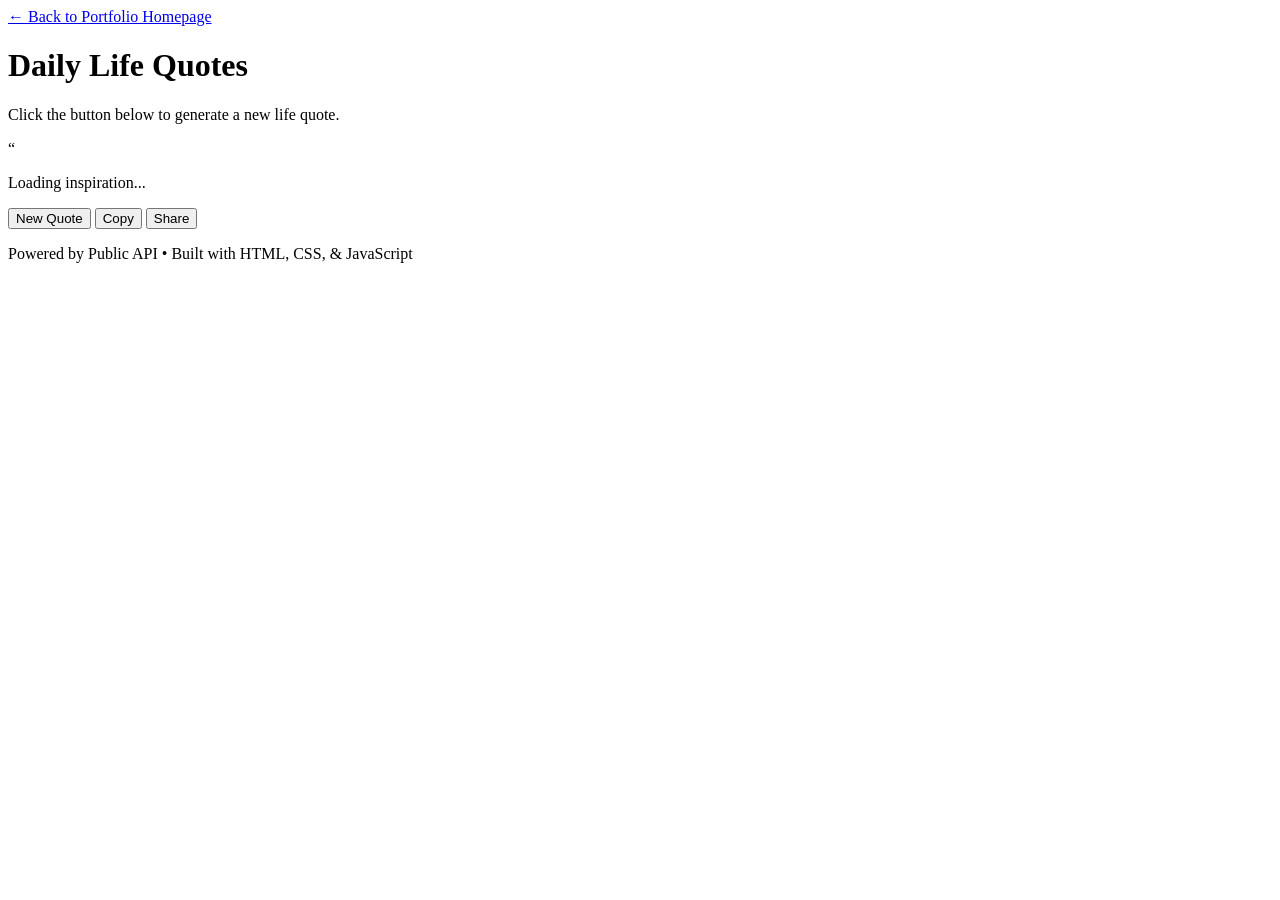
==== app.html @ 5fc16a9d "commit" ====
<!DOCTYPE html>
<html lang="en">
<head>
    <meta charset="UTF-8">
    <meta name="viewport" content="width=device-width, initial-scale=1.0">
    <title>Life Quotes App</title>
    <!-- Linked to Member 2's CSS file -->
    <link rel="stylesheet" href="styles.css">
</head>
<body>

    <!-- Navigation back to Portfolio -->
    <header class="app-header">
        <nav>
            <a href="index.html" class="back-link">&larr; Back to Portfolio Homepage</a>
        </nav>
    </header>

    <main class="app-main">
        <div class="app-container">
            <h1>Daily Life Quotes</h1>
            <p class="app-subtitle">Click the button below to generate a new life quote.</p>

            <!-- Main Workspace Grid (Quote Box + Anime Graphic Side Slot) -->
            <div class="workspace-layout">
                
                <!-- Quote Display Box -->
                <div class="quote-box">
                    <span class="quote-symbol">“</span>
                    <!-- Member 3's JavaScript will target these IDs -->
                    <p id="quote">Loading inspiration...</p>
                    <p id="author" class="author"></p>
                    
                    <!-- Action Buttons Toolbar -->
                    <div class="action-buttons-container">
                        <button id="btn" class="generate-btn">New Quote</button>
                        <!-- Copy and Share Buttons for JavaScript integration -->
                        <button id="copy-btn" class="secondary-btn">Copy</button>
                        <button id="share-btn" class="secondary-btn">Share</button>
                    </div>
                </div>

                <!-- Anime Character / Graphic Side Slot (Targeted by Member 2's CSS) -->
                <div class="anime-character-container">
                    <!-- Member 2 can use CSS background images or styling here -->
                </div>

            </div>
        </div>
    </main>

    <footer>
        <p>Powered by Public API &bull; Built with HTML, CSS, & JavaScript</p>
    </footer>

    <!-- Linked to Member 3's JavaScript file -->
    <script src="script.js"></script>
</body>
</html>
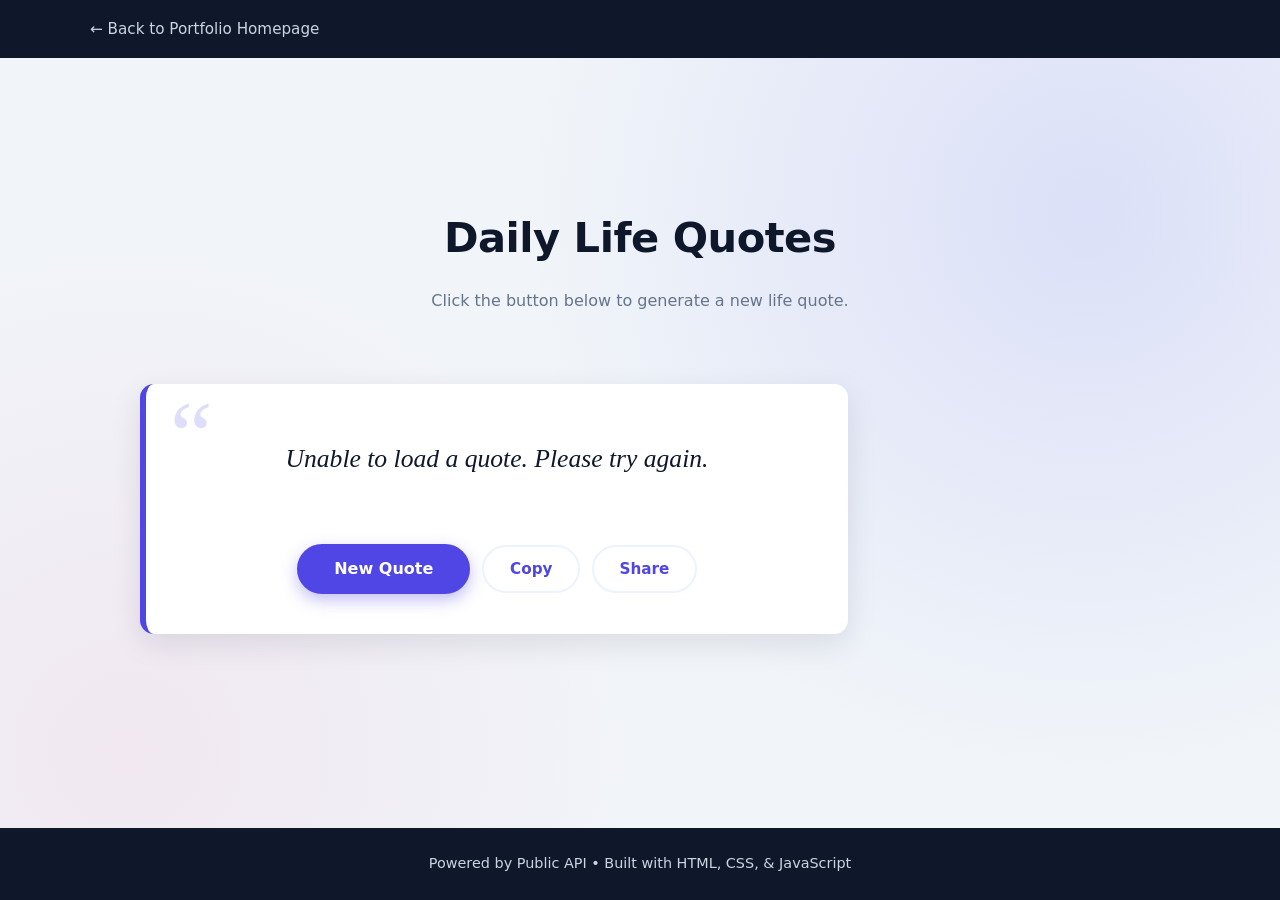
==== commit 04d114fc: "Include script.js for app functionality Added a script tag to include the JavaScript file for functi" ====
--- a/app.html
+++ b/app.html
@@ -6,6 +6,7 @@
     <title>Life Quotes App</title>
     <!-- Linked to Member 2's CSS file -->
     <link rel="stylesheet" href="styles.css">
+    <script src="script.js"></script>
 </head>
 <body>
 
@@ -54,6 +55,5 @@
     </footer>
 
     <!-- Linked to Member 3's JavaScript file -->
-    <script src="script.js"></script>
 </body>
-</html>+</html>
--- a/styles.css
+++ b/styles.css
@@ -0,0 +1,683 @@
+
+/* css mamat */
+
+/* ---------- Design ---------- */
+:root {
+    --navy-900: #0f172a;
+    --navy-800: #1e293b;
+    --navy-700: #334155;
+    --slate-500: #64748b;
+    --slate-300: #cbd5e1;
+    --slate-100: #f1f5f9;
+    --white: #ffffff;
+
+    --accent: #4f46e5;        
+    --accent-dark: #4338ca;
+    --accent-soft: #eef2ff;
+    --gold: #f59e0b;
+
+    /* Character colors */
+    --flins: #7c3aed;        /* purple */
+    --venti: #14b8a6;         /* green */
+    --hutao: #dc2626;         /* red */
+    --hutao-soft: #fee2e2;
+    --anya: #ec4899;          /* pink */
+    --anya-dark: #be185d;
+
+    --radius: 14px;
+    --shadow-sm: 0 2px 8px rgba(15, 23, 42, 0.06);
+    --shadow-md: 0 10px 30px rgba(15, 23, 42, 0.10);
+    --shadow-lg: 0 20px 50px rgba(118, 124, 138, 0.16);
+
+    --font-body: "Segoe UI", system-ui, -apple-system, "Helvetica Neue", Arial, sans-serif;
+    --font-serif: Georgia, "Times New Roman", serif;
+}
+
+/* ---------- Reset & base ---------- */
+*,
+*::before,
+*::after {
+    box-sizing: border-box;
+}
+
+html {
+    scroll-behavior: smooth;
+}
+
+body {
+    margin: 0;
+    min-height: 100vh;
+    display: flex;
+    flex-direction: column;
+    font-family: var(--font-body);
+    font-size: 1rem;
+    line-height: 1.65;
+    color: var(--navy-700);
+    background: var(--slate-100);
+    -webkit-font-smoothing: antialiased;
+}
+
+h1, h2, h3 {
+    margin: 0 0 0.6em;
+    line-height: 1.2;
+    color: var(--navy-900);
+}
+
+p {
+    margin: 0 0 1em;
+}
+
+a {
+    color: var(--accent);
+    text-decoration: none;
+}
+
+img {
+    max-width: 100%;
+    display: block;
+}
+
+/* ---------- Footer (both pages) ---------- */
+footer {
+    margin-top: auto;
+    padding: 1.5rem 1rem;
+    text-align: center;
+    background: var(--navy-900);
+    color: var(--slate-300);
+    font-size: 0.9rem;
+}
+
+footer p {
+    margin: 0;
+}
+
+/* ==========================================================
+   PORTFOLIO PAGE (index.html)
+   ========================================================== */
+
+/* ---------- HEADER: Flins sa left tas si Venti right ---------- */
+.portfolio-header {
+    position: relative;
+    padding: 5rem 15rem 6rem;          /* side space so text doesn't hit the characters */
+    text-align: center;
+    color: var(--white); 
+    background:
+        radial-gradient(circle at 12% 45%, rgba(167, 139, 250, 0.45), transparent 40%),
+        radial-gradient(circle at 88% 45%, rgba(45, 212, 191, 0.40), transparent 40%),
+        linear-gradient(90deg, #2e1065 0%, #1e293b 50%, #0f4c4a 100%);
+}
+
+.portfolio-header h1 {
+    color: var(--white);
+    font-size: clamp(2rem, 5vw, 3.2rem);
+    letter-spacing: -0.5px;
+    text-shadow: 0 2px 12px rgba(0, 0, 0, 0.35);
+}
+
+.portfolio-header p {
+    margin: 0;
+    font-size: 1.1rem;
+    color: var(--slate-300);
+}
+
+/* Shared settings for both header characters */
+.portfolio-header::before,
+.portfolio-header::after {
+    content: "";
+    position: absolute;
+    bottom: 4rem;
+    width: 200px;
+    height: 200px;
+    background-repeat: no-repeat;
+    background-size: contain;
+    background-position: bottom center;
+    pointer-events: none;
+}
+
+/* Flins sa left  */
+.portfolio-header::before {
+    left: 4%;
+    /* ---------- Image flins ---------- */
+    background-image: url(https://s3.getstickerpack.com/storage/uploads/sticker-pack/genshin-impact-flins/tray_large.png?42fd71868ec5b1e44c98474e6fd4eef2&d=200x200);
+    filter: drop-shadow(0 0 14px rgba(167, 139, 250, 0.7));
+}
+
+/* Venti sa right */
+.portfolio-header::after {
+    right: 4%;
+    /* ---------- Image venti ---------- */
+    background-image: url(https://s3.getstickerpack.com/storage/uploads/sticker-pack/kinich-genshin-impact/sticker_1.png?166942f898139c242c7fa70c2d4cf27c);
+    filter: drop-shadow(0 0 14px rgba(45, 212, 191, 0.7));
+}
+
+.portfolio-container {
+    width: 100%;
+    max-width: 1100px;
+    margin: -3rem auto 0;      /* overlaps header for a layered look */
+    padding: 0 1.5rem 4rem;
+}
+
+/* ---------- ABOUT CARD: Hutao ---------- */
+.project-info {
+    position: relative;
+    display: grid;
+    grid-template-columns: 1fr auto;   /* text | launch button */
+    column-gap: 2rem;
+    align-items: center;
+    max-width: 900px;                  /* narrower card = less "landscape" */
+    margin: 0 auto;
+    padding: 1.5rem 3.5rem 1.5rem 12.5rem; /* left space for Hutao */
+    min-height: 230px; 
+    background: var(--white);
+    border-radius: var(--radius);
+    border: 2px solid var(--hutao-soft);
+    border-top: 5px solid #a11717;
+    box-shadow: 0 10px 30px rgba(220, 38, 38, 0.12);
+}
+
+.project-info h2 {
+    grid-column: 1;
+    margin-bottom: 0.5rem;
+    font-size: 1.8rem;
+    color: #a01414; 
+    text-align: left;
+}
+
+.project-info p {
+    grid-column: 1;
+    max-width: none;
+    margin: 0;
+    color: var(--slate-500);
+    text-align: justify;              
+    hyphens: none;
+    word-spacing: normal;
+}
+
+.project-info p strong {
+    color: var(--navy-900);
+}
+.project-info::before {
+    content: "";
+    position: absolute;
+    left: 9.2rem;
+    top: 50%;
+    margin-top: -10px;
+    width: 20px;
+    height: 20px;
+    background: var(--white);
+    border-left: 2px solid var(--hutao-soft);
+    border-bottom: 2px solid var(--hutao-soft);
+    transform: rotate(45deg);
+}
+
+
+/* Hutao (left side of the card, facing the text) */
+.project-info::after {
+    content: "";
+    position: absolute;
+    left: 0.5rem;
+    top: 50%;
+    transform: translateY(-50%);
+    width: 170px;
+    height: 170px;
+    background-repeat: no-repeat;
+    background-size: contain;
+    background-position: center;
+    /* ---------- Image Hutao ---------- */
+    background-image: url(https://s3.getstickerpack.com/storage/uploads/sticker-pack/genshin-hu-tao/sticker_2.png?da4c6e988cab65e03d4c2e6fce0460ba);
+    filter: drop-shadow(0 0 12px rgba(220, 38, 38, 0.45));
+    pointer-events: none;
+}
+
+/* ---------- LAUNCH BUTTON: beside the text, Anya pointing it ---------- */
+.app-link-container {
+    grid-column: 2;
+    grid-row: 1 / span 2;
+    position: relative;
+    display: block;
+    margin: 0;
+    padding-bottom: 8.5rem;   
+}
+
+
+/* Anya - pink hair (bottom-right corner of the button, pointing at it) */
+.app-link-container::before {
+    content: "";
+    position: absolute;
+    top: 3.2rem;              
+    right: -5rem;             
+    z-index: 1;
+    width: 150px;
+    height: 160px;
+    background-repeat: no-repeat;
+    background-size: contain;
+    background-position: bottom center;
+    /* ---------- Image anya ---------- */
+    background-image: url("assets/anya.png.png"); 
+    transform: scaleX(-1);
+    filter: drop-shadow(0 4px 8px rgba(236, 72, 153, 0.35));
+    pointer-events: none;
+}
+
+.cta-button {
+    position: relative;
+    top: 3rem;
+    display: inline-block;
+    padding: 0.9rem 1.6rem;
+    font-weight: 600;
+    white-space: nowrap;
+    color: var(--white);
+    background: linear-gradient(135deg, #070707, #515252); 
+    border-radius: 999px;
+    box-shadow: 0 6px 16px rgba(102, 101, 101, 0.35);
+    transition: transform 0.2s ease, filter 0.2s ease, box-shadow 0.2s ease;
+}
+
+.cta-button:hover,
+.cta-button:focus-visible {
+    filter: brightness(1.08);
+    transform: translateY(-2px);
+    box-shadow: 0 10px 22px rgba(163, 161, 162, 0.5);
+}
+
+
+
+/* ---------- Team section ---------- */
+.team-section {
+    margin-top: 3.5rem;
+    text-align: center;
+}
+
+.team-section h2 {
+    position: relative;
+    display: inline-block;
+    margin-bottom: 2rem;
+    font-size: 1.8rem;
+}
+
+.team-section h2::after {
+    content: "";
+    display: block;
+    width: 50%;
+    height: 4px;
+    margin: 0.5rem auto 0;
+    background: var(--accent);
+    border-radius: 2px;
+}
+
+.team-grid {
+    display: grid;
+    grid-template-columns: repeat(auto-fit, minmax(260px, 1fr));
+    gap: 1.75rem;
+}
+
+.member-card {
+    padding: 2rem 1.5rem;
+    background: var(--white);
+    border-radius: var(--radius);
+    border-top: 4px solid var(--accent);
+    box-shadow: var(--shadow-sm);
+    transition: transform 0.25s ease, box-shadow 0.25s ease;
+}
+
+.member-card:hover {
+    transform: translateY(-6px);
+    box-shadow: var(--shadow-lg);
+}
+
+.member-photo {
+    width: 120px;
+    height: 120px;
+    margin: 0 auto 1.2rem;
+    object-fit: cover;
+    border-radius: 50%;
+    border: 4px solid var(--accent-soft);
+    background: var(--slate-100);  
+    box-shadow: 0 0 0 2px var(--accent);
+   
+}
+
+.member-card h3 {
+    margin-bottom: 0.3rem;
+    font-size: 1.25rem;
+}
+
+.role {
+    display: inline-block;
+    margin-bottom: 1rem;
+    padding: 0.25rem 0.8rem;
+    font-size: 0.8rem;
+    font-weight: 600;
+    letter-spacing: 0.3px;
+    color: var(--accent-dark);
+    background: var(--accent-soft);
+    border-radius: 999px;
+}
+.member-card:nth-child(1) .member-photo {
+    /* taculod */
+    content: url("assets/member1-photo.png");
+}
+
+/* makiling */
+.member-card:nth-child(2) .member-photo {
+    content: url("assets/member2-photo.png");
+}
+
+/* epanag*/
+.member-card:nth-child(3) .member-photo {
+    content: url("assets/member3-photo.png");
+}
+
+.bio {
+    margin: 0;
+    font-size: 0.95rem;
+    color: var(--slate-500);
+}
+
+/* ==========================================================
+   QUOTES APP PAGE (app.html)
+   ========================================================== */
+
+.app-header {
+    padding: 1rem 1.5rem;
+    background: var(--navy-900);
+}
+
+.app-header nav {
+    max-width: 1100px;
+    margin: 0 auto;
+}
+
+.back-link {
+    display: inline-block;
+    font-size: 0.95rem;
+    font-weight: 500;
+    color: var(--slate-300);
+    transition: color 0.2s ease, transform 0.2s ease;
+}
+
+.back-link:hover,
+.back-link:focus-visible {
+    color: var(--white);
+    transform: translateX(-3px);
+}
+
+.app-main {
+    flex: 1;
+    display: flex;
+    align-items: center;
+    justify-content: center;
+    padding: 3rem 1.25rem;
+    background:
+        radial-gradient(circle at 85% 20%, rgba(99, 102, 241, 0.15), transparent 45%),
+        radial-gradient(circle at 10% 90%, rgba(236, 72, 153, 0.08), transparent 40%),
+        var(--slate-100);
+}
+
+.app-container {
+    width: 100%;
+    max-width: 1000px;          /* wider to fit quote box + character */
+    text-align: center;
+}
+
+.app-container h1 {
+    font-size: clamp(1.9rem, 4vw, 2.6rem);
+    letter-spacing: -0.5px;
+}
+
+.app-subtitle {
+    margin-bottom: 2.5rem;
+    color: var(--slate-500);
+}
+
+/* ---------- Workspace: quote box (left) + character (right) ---------- */
+.workspace-layout {
+    display: grid;
+    grid-template-columns: 1fr 260px;
+    gap: 2rem;
+    align-items: end;
+}
+
+/* Quote card */
+.quote-box {
+    margin-bottom: 2.5rem; 
+    position: relative;
+    padding: 3.5rem 2.5rem 2.5rem;
+    background: var(--white);
+    border-radius: var(--radius);
+    border-left: 6px solid var(--accent);
+    box-shadow: var(--shadow-md);
+}
+
+.quote-symbol {
+    position: absolute;
+    top: 0.2rem;
+    left: 1.5rem;
+    font-family: var(--font-serif);
+    font-size: 6rem;
+    line-height: 1;
+    color: var(--accent);
+    opacity: 0.18;
+    pointer-events: none;
+    user-select: none;
+}
+
+#quote {
+    min-height: 4.5rem;
+    margin-bottom: 1rem;
+    font-family: var(--font-serif);
+    font-size: clamp(1.2rem, 2.6vw, 1.6rem);
+    font-style: italic;
+    line-height: 1.5;
+    color: var(--navy-900);
+}
+
+.author {
+    margin-bottom: 2rem;
+    font-size: 1rem;
+    font-weight: 600;
+    letter-spacing: 0.5px;
+    color: var(--accent);
+}
+
+.author:not(:empty)::before {
+    content: "\2014\00a0";   /* em dash before author name */
+}
+
+/* ---------- Buttons: New Quote / Copy / Share ---------- */
+.action-buttons-container {
+    display: flex;
+    flex-wrap: wrap;
+    justify-content: center;
+    align-items: center;
+    gap: 0.75rem;
+}
+
+.generate-btn {
+    padding: 0.85rem 2.2rem;
+    font-family: inherit;
+    font-size: 1rem;
+    font-weight: 600;
+    color: var(--white);
+    background: var(--accent);
+    border: 2px solid var(--accent);
+    border-radius: 999px;
+    cursor: pointer;
+    box-shadow: 0 6px 16px rgba(79, 70, 229, 0.35);
+    transition: transform 0.2s ease, background 0.2s ease, box-shadow 0.2s ease;
+}
+
+.generate-btn:hover {
+    background: var(--accent-dark);
+    border-color: var(--accent-dark);
+    transform: translateY(-2px);
+    box-shadow: 0 10px 22px rgba(79, 70, 229, 0.4);
+}
+
+.generate-btn:active {
+    transform: translateY(0);
+}
+
+/* Copy + Share (outlined, so New Quote stays the main action) */
+.secondary-btn {
+    padding: 0.8rem 1.6rem;
+    font-family: inherit;
+    font-size: 0.95rem;
+    font-weight: 600;
+    color: var(--accent);
+    background: var(--white);
+    border: 2px solid var(--accent-soft);
+    border-radius: 999px;
+    cursor: pointer;
+    transition: transform 0.2s ease, background 0.2s ease, border-color 0.2s ease;
+}
+
+.secondary-btn:hover {
+    background: var(--accent-soft);
+    border-color: var(--accent);
+    transform: translateY(-2px);
+}
+
+.secondary-btn:active {
+    transform: translateY(0);
+}
+
+/* ---------- Anime character slot (click to change picture) ---------- */
+.anime-character-container {
+    width: 100%;
+    min-height: 320px;
+    background-repeat: no-repeat;
+    background-size: contain;
+    background-position: bottom center;
+    filter: drop-shadow(0 0 16px rgba(99, 102, 241, 0.45));
+    cursor: pointer;                       /* shows it's clickable */
+    transition: transform 0.2s ease;
+}
+
+.anime-character-container:hover {
+    transform: scale(1.04);
+}
+
+.anime-character-container:active {
+    transform: scale(0.97);
+}
+
+/* ---------- Photo 1 ---------- */
+.anime-character-container.char-1 {
+    background-image: url("assets/quote-character1.jpg");
+}
+
+/* ---------- Photo 2 ---------- */
+.anime-character-container.char-2 {
+    background-image: url("assets/quote-character2.jpg");
+}
+
+/* ---------- Photo 3 ---------- */
+.anime-character-container.char-3 {
+    background-image: url("assets/quote-character3.jpg");
+}
+
+/* ---------- Photo 5 ---------- */
+.anime-character-container.char-4 {
+    background-image: url("assets/quote-character4.jpg");
+}
+
+/* ---------- Focus + disabled states ---------- */
+.generate-btn:focus-visible,
+.secondary-btn:focus-visible,
+.cta-button:focus-visible,
+.back-link:focus-visible {
+    outline: 3px solid var(--gold);
+    outline-offset: 3px;
+}
+
+.generate-btn:disabled,
+.secondary-btn:disabled {
+    opacity: 0.6;
+    cursor: not-allowed;
+    transform: none;
+}
+
+/* ==========================================================
+   RESPONSIVE
+   ========================================================== */
+
+/* Tablets and phones: characters move below the text */
+@media (max-width: 900px) {
+    .portfolio-header {
+        padding: 3.5rem 1rem 10rem;
+    }
+
+    .portfolio-header::before,
+    .portfolio-header::after {
+        width: 130px;
+        height: 130px;
+        bottom: 4rem;
+    }
+
+    .portfolio-header::before { left: 12%; }
+    .portfolio-header::after  { right: 12%; }
+
+    .project-info {
+        padding: 2rem 1.25rem 2rem;
+    }
+
+    .project-info::before {
+        display: none;
+    }
+
+    /* Hu Tao moves on top of the card, above the text */
+    .project-info::after {
+        position: static;
+        display: block;
+        transform: none;
+        width: 150px;
+        height: 150px;
+        margin: 0 auto 1rem;
+    }
+
+       .app-link-container {
+        grid-column: 1;
+        grid-row: auto;
+        justify-self: center;
+        margin-top: 1.5rem;
+        padding-right: 2rem;
+    }
+
+    .workspace-layout {
+        grid-template-columns: 1fr;
+    }
+
+    .anime-character-container {
+        min-height: 220px;
+        max-width: 240px;
+        margin: 0 auto;
+    }
+}
+@media (max-width: 600px) {
+    .quote-box {
+        padding: 3rem 1.5rem 2rem;
+    }
+
+    .quote-symbol {
+        font-size: 4.5rem;
+        left: 1rem;
+    }
+        .action-buttons-container {
+        flex-direction: column;
+    }
+
+    .generate-btn,
+    .secondary-btn {
+        width: 100%;
+    }
+}
+
+/* Respect users who prefer less motion */
+@media (prefers-reduced-motion: reduce) {
+    * {
+        transition: none !important;
+        scroll-behavior: auto !important;
+    }
+}
+    
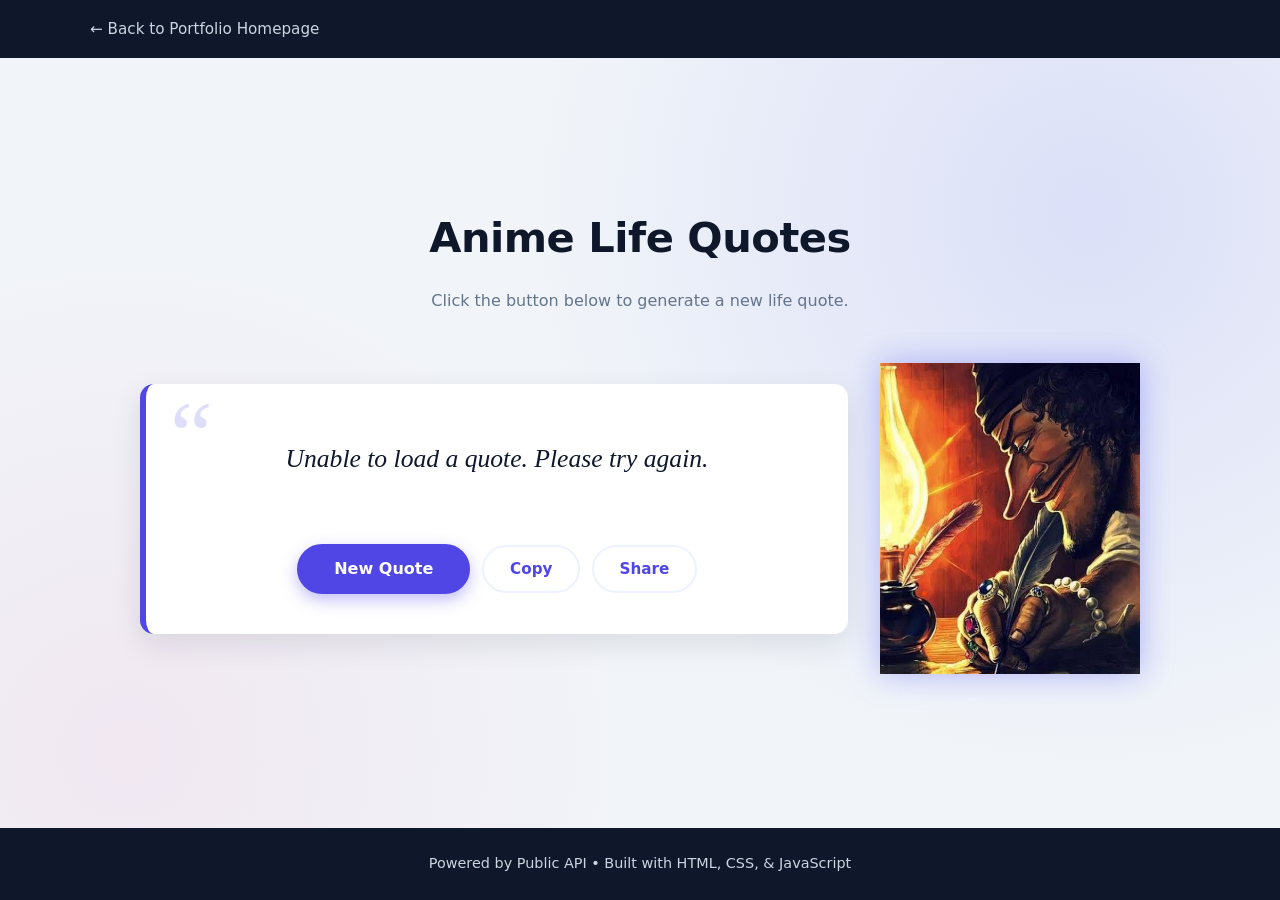
==== commit efd5275f: "APP: Anime Life Quotes" ====
--- a/app.html
+++ b/app.html
@@ -6,7 +6,6 @@
     <title>Life Quotes App</title>
     <!-- Linked to Member 2's CSS file -->
     <link rel="stylesheet" href="styles.css">
-    <script src="script.js"></script>
 </head>
 <body>
 
@@ -19,7 +18,7 @@
 
     <main class="app-main">
         <div class="app-container">
-            <h1>Daily Life Quotes</h1>
+            <h1>Anime Life Quotes</h1>
             <p class="app-subtitle">Click the button below to generate a new life quote.</p>
 
             <!-- Main Workspace Grid (Quote Box + Anime Graphic Side Slot) -->
@@ -55,5 +54,6 @@
     </footer>
 
     <!-- Linked to Member 3's JavaScript file -->
+    <script src="script.js"></script>
 </body>
-</html>
+</html>
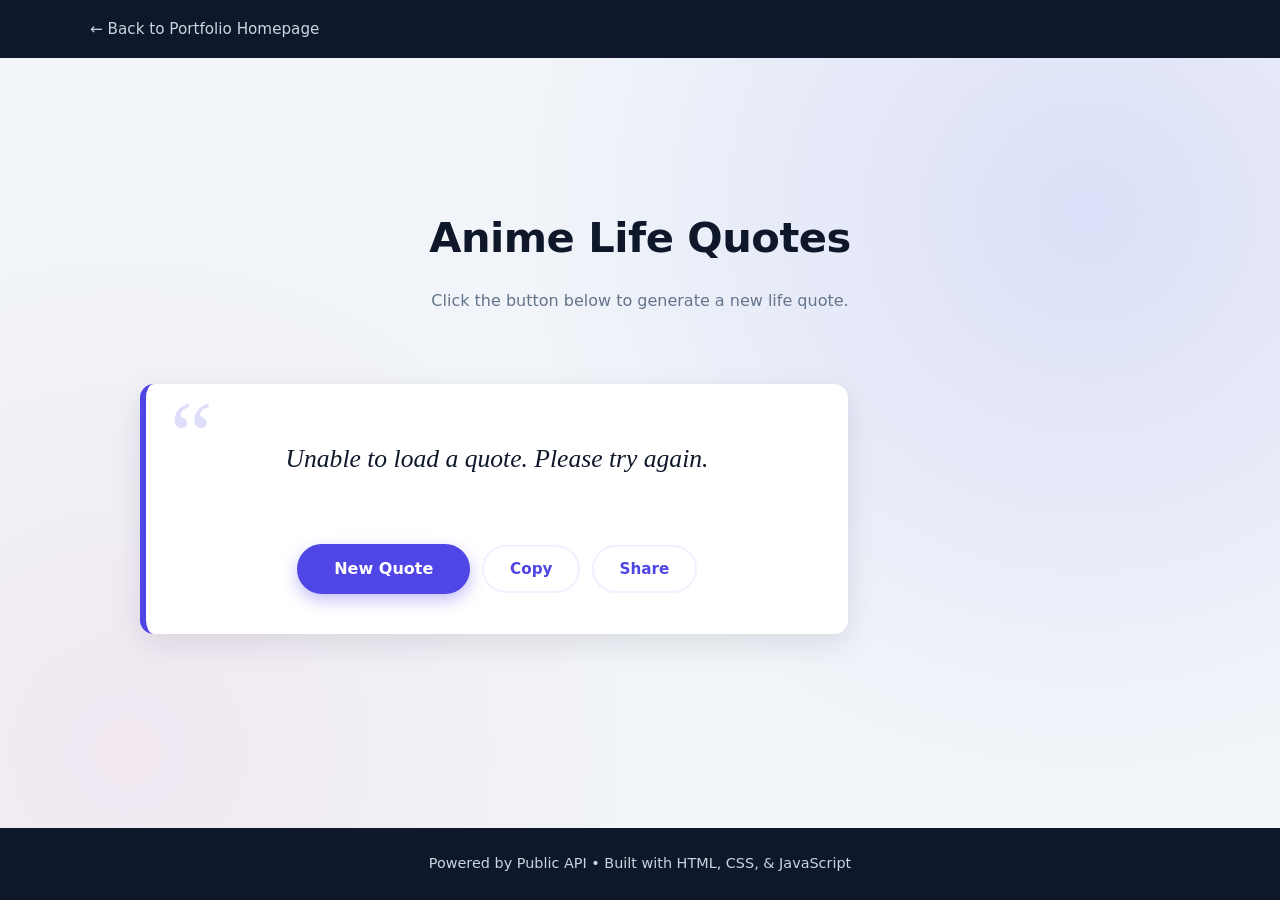
==== commit 49db6c15: "Merge branch 'main' of https://github.com/clemstacs/it110-midterm" ====
--- a/app.html
+++ b/app.html
@@ -6,6 +6,7 @@
     <title>Life Quotes App</title>
     <!-- Linked to Member 2's CSS file -->
     <link rel="stylesheet" href="styles.css">
+    <script src="script.js"></script>
 </head>
 <body>
 
@@ -54,6 +55,5 @@
     </footer>
 
     <!-- Linked to Member 3's JavaScript file -->
-    <script src="script.js"></script>
 </body>
-</html>+</html>
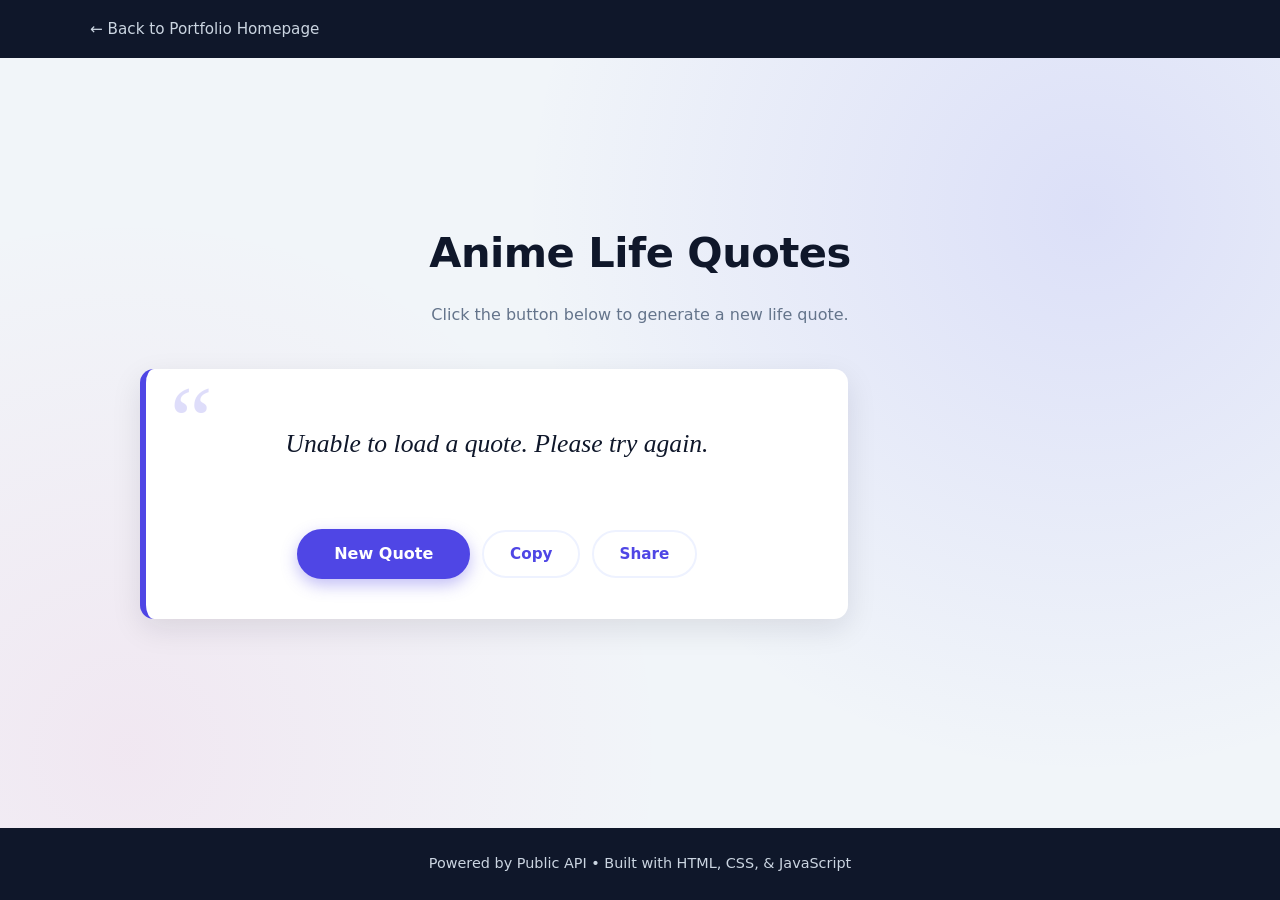
==== commit 2d03d5ee: "gihawa ang anime picture na  <div>" ====
--- a/app.html
+++ b/app.html
@@ -41,10 +41,6 @@
                     </div>
                 </div>
 
-                <!-- Anime Character / Graphic Side Slot (Targeted by Member 2's CSS) -->
-                <div class="anime-character-container">
-                    <!-- Member 2 can use CSS background images or styling here -->
-                </div>
 
             </div>
         </div>
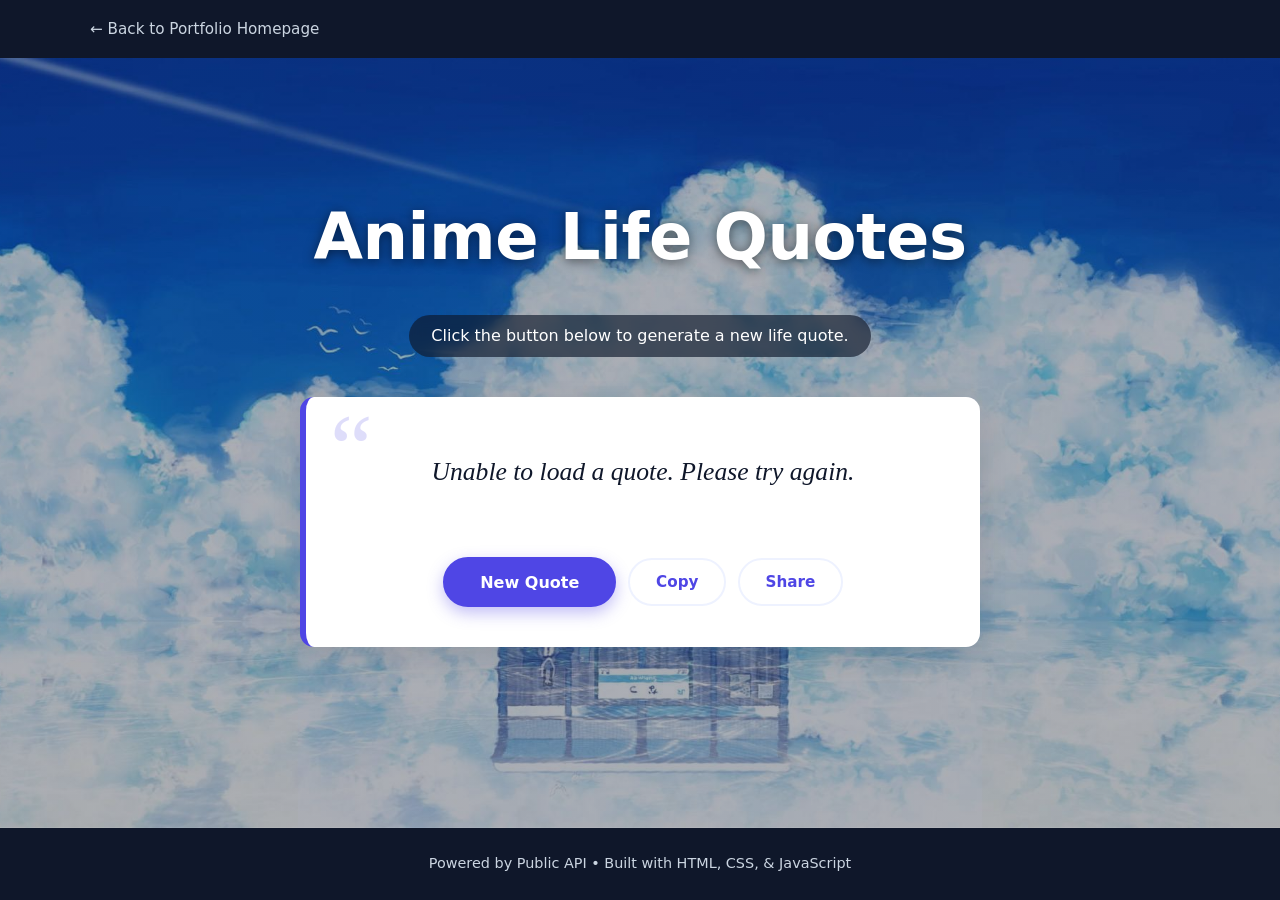
==== commit c2f946c5: "Add styling and background feature" ====
--- a/app.html
+++ b/app.html
@@ -52,4 +52,4 @@
 
     <!-- Linked to Member 3's JavaScript file -->
 </body>
-</html>
+</html>
--- a/styles.css
+++ b/styles.css
@@ -408,10 +408,60 @@
     align-items: center;
     justify-content: center;
     padding: 3rem 1.25rem;
-    background:
-        radial-gradient(circle at 85% 20%, rgba(99, 102, 241, 0.15), transparent 45%),
-        radial-gradient(circle at 10% 90%, rgba(236, 72, 153, 0.08), transparent 40%),
-        var(--slate-100);
+    background-color: var(--navy-900);          /* shows while the image loads */
+    background-size: cover;
+    background-position: center;
+    background-repeat: no-repeat;
+    cursor: pointer;                            /* shows the background is clickable */
+}
+
+/* ---------- Clickable background pictures ---------- */
+/* The dark layer keeps the text readable; make 0.35 higher for darker, lower for lighter */
+
+/* ---------- Background 1 ---------- */
+.app-main.bg-1 {
+    background-image:
+        linear-gradient(rgba(15, 23, 42, 0.35), rgba(15, 23, 42, 0.35)),
+        url("assets/bg1.jpg");
+}
+
+/* ---------- Background 2 ---------- */
+.app-main.bg-2 {
+    background-image:
+        linear-gradient(rgba(15, 23, 42, 0.35), rgba(15, 23, 42, 0.35)),
+        url("assets/bg2.jpg");
+}
+
+/* ---------- Background 3 ---------- */
+.app-main.bg-3 {
+    background-image:
+        linear-gradient(rgba(15, 23, 42, 0.35), rgba(15, 23, 42, 0.35)),
+        url("assets/bg3.jpg");
+}
+
+/* ---------- Background 4 ---------- */
+.app-main.bg-4 {
+    background-image:
+        linear-gradient(rgba(15, 23, 42, 0.35), rgba(15, 23, 42, 0.35)),
+        url("assets/bg4.jpg");
+}
+
+/* Title + subtitle turn white so they stay readable on a picture */
+.app-container h1 {
+    color: var(--white);
+    text-shadow: 0 2px 12px rgba(0, 0, 0, 0.5);
+}
+
+.app-subtitle {
+    margin-bottom: 2.5rem;
+    color: #ffffff;                                   /* bright white */
+    font-weight: 500;
+    text-shadow: 0 2px 10px rgba(248, 246, 246, 0.9);      
+}
+
+/* The quote box itself is not part of the clickable background */
+.quote-box {
+    cursor: default;
 }
 
 .app-container {
@@ -421,7 +471,7 @@
 }
 
 .app-container h1 {
-    font-size: clamp(1.9rem, 4vw, 2.6rem);
+    font-size: clamp(2.6rem, 6vw, 4rem);
     letter-spacing: -0.5px;
 }
 
@@ -432,10 +482,8 @@
 
 /* ---------- Workspace: quote box (left) + character (right) ---------- */
 .workspace-layout {
-    display: grid;
-    grid-template-columns: 1fr 260px;
-    gap: 2rem;
-    align-items: end;
+    max-width: 680px;
+    margin: 0 auto;           /* centers the quote box */
 }
 
 /* Quote card */
@@ -542,45 +590,7 @@
     transform: translateY(0);
 }
 
-/* ---------- Anime character slot (click to change picture) ---------- */
-.anime-character-container {
-    width: 100%;
-    min-height: 320px;
-    background-repeat: no-repeat;
-    background-size: contain;
-    background-position: bottom center;
-    filter: drop-shadow(0 0 16px rgba(99, 102, 241, 0.45));
-    cursor: pointer;                       /* shows it's clickable */
-    transition: transform 0.2s ease;
-}
-
-.anime-character-container:hover {
-    transform: scale(1.04);
-}
-
-.anime-character-container:active {
-    transform: scale(0.97);
-}
-
-/* ---------- Photo 1 ---------- */
-.anime-character-container.char-1 {
-    background-image: url("assets/quote-character1.jpg");
-}
-
-/* ---------- Photo 2 ---------- */
-.anime-character-container.char-2 {
-    background-image: url("assets/quote-character2.jpg");
-}
-
-/* ---------- Photo 3 ---------- */
-.anime-character-container.char-3 {
-    background-image: url("assets/quote-character3.jpg");
-}
-
-/* ---------- Photo 5 ---------- */
-.anime-character-container.char-4 {
-    background-image: url("assets/quote-character4.jpg");
-}
+
 
 /* ---------- Focus + disabled states ---------- */
 .generate-btn:focus-visible,
@@ -648,11 +658,7 @@
         grid-template-columns: 1fr;
     }
 
-    .anime-character-container {
-        min-height: 220px;
-        max-width: 240px;
-        margin: 0 auto;
-    }
+  
 }
 @media (max-width: 600px) {
     .quote-box {
@@ -680,4 +686,15 @@
         scroll-behavior: auto !important;
     }
 }
-    +    .app-main .app-subtitle {
+    display: inline-block;
+    padding: 0.5rem 1.4rem;
+    margin-bottom: 2.5rem;
+    color: #ffffff;
+    font-weight: 500;
+    text-shadow: none;
+    background: rgba(15, 23, 42, 0.65);          /* dark pill behind the text */
+    border-radius: 999px;
+    backdrop-filter: blur(6px);                  /* softly blurs the picture behind it */
+    -webkit-backdrop-filter: blur(6px);
+}
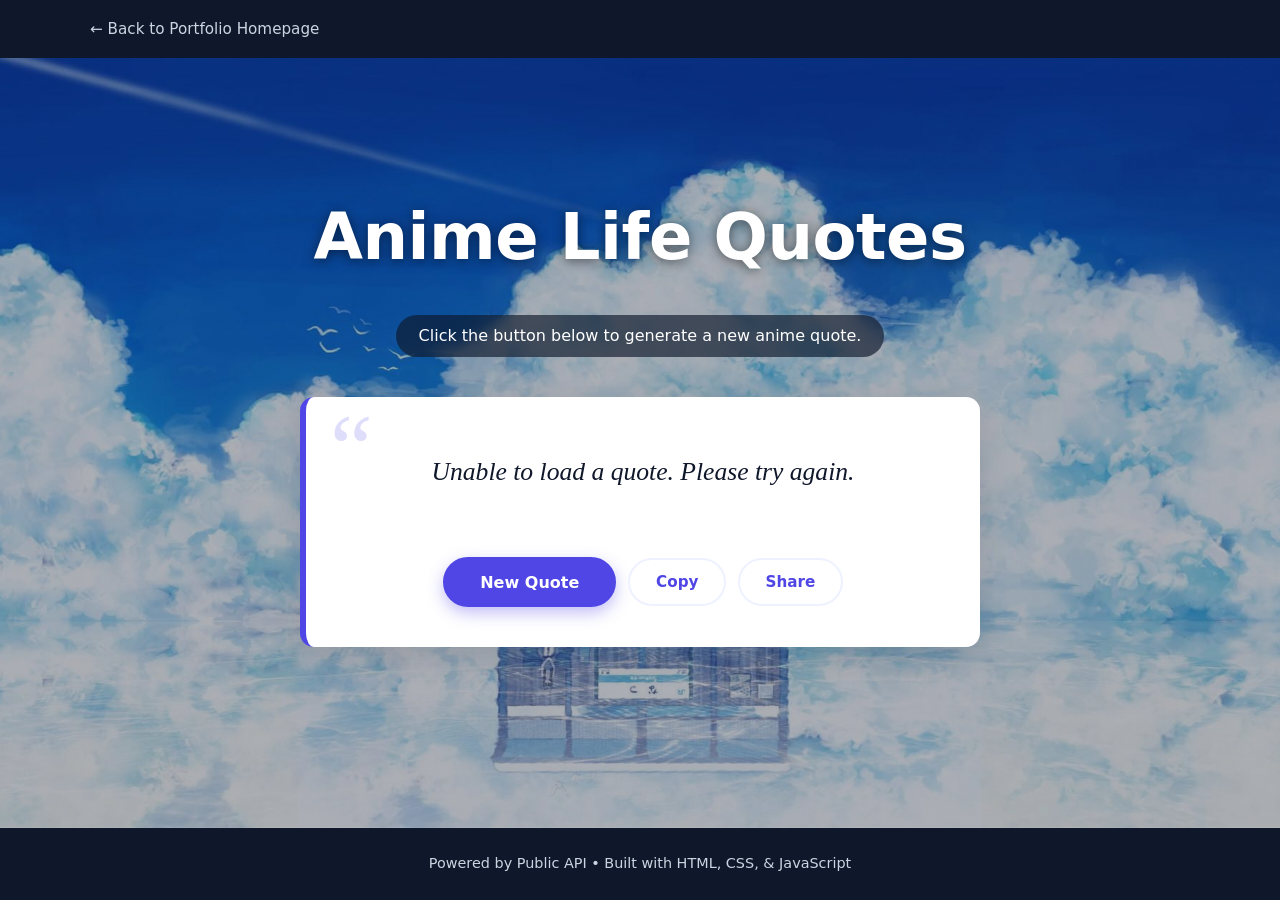
==== commit fb468036: "Last Changes" ====
--- a/app.html
+++ b/app.html
@@ -20,7 +20,7 @@
     <main class="app-main">
         <div class="app-container">
             <h1>Anime Life Quotes</h1>
-            <p class="app-subtitle">Click the button below to generate a new life quote.</p>
+            <p class="app-subtitle">Click the button below to generate a new anime quote.</p>
 
             <!-- Main Workspace Grid (Quote Box + Anime Graphic Side Slot) -->
             <div class="workspace-layout">
@@ -52,4 +52,4 @@
 
     <!-- Linked to Member 3's JavaScript file -->
 </body>
-</html>+</html>
